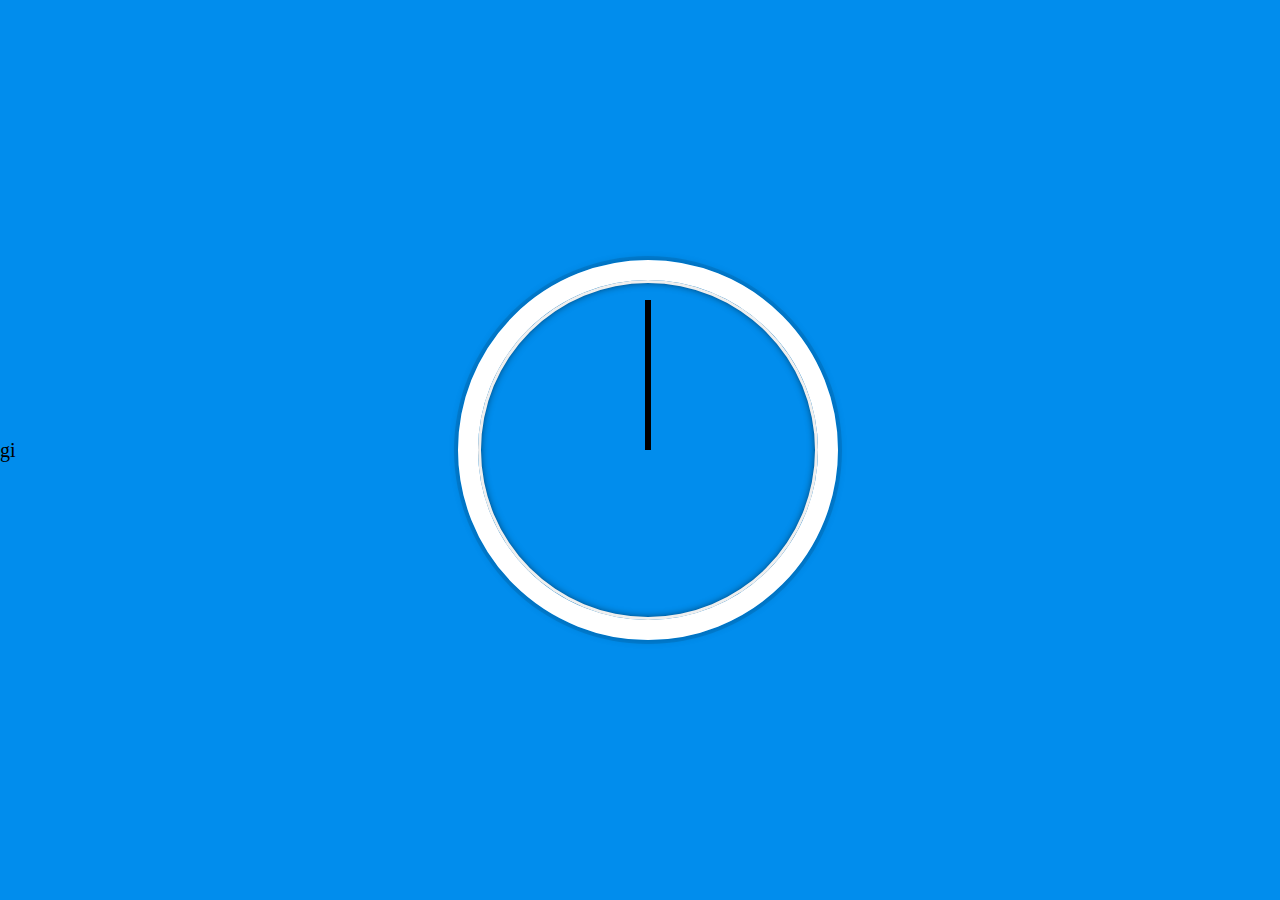
==== JSandCSSClock/clock.html @ e5944e56 "completed clock project" ====
gi<!DOCTYPE html>
<html lang="en">
<head>
  <meta charset="UTF-8">
  <title>JS + CSS Clock</title>
</head>
<body>


    <div class="clock">
      <div class="clock-face">
        <div class="hand hour-hand"></div>
        <div class="hand min-hand"></div>
        <div class="hand second-hand"></div>
      </div>
    </div>


  <style>
    html {
      background: #018DED url(http://unsplash.it/1500/1000?image=881&blur=5);
      background-size: cover;
      font-family: 'helvetica neue';
      text-align: center;
      font-size: 10px;
    }

    body {
      margin: 0;
      font-size: 2rem;
      display: flex;
      flex: 1;
      min-height: 100vh;
      align-items: center;
    }

    .clock {
      width: 30rem;
      height: 30rem;
      border: 20px solid white;
      border-radius: 50%;
      margin: 50px auto;
      position: relative;
      padding: 2rem;
      box-shadow:
        0 0 0 4px rgba(0,0,0,0.1),
        inset 0 0 0 3px #EFEFEF,
        inset 0 0 10px black,
        0 0 10px rgba(0,0,0,0.2);
    }

    .clock-face {
      position: relative;
      width: 100%;
      height: 100%;
      transform: translateY(-3px); /* account for the height of the clock hands */
    }

    .hand {
      width: 50%;
      height: 6px;
      background: black;
      position: absolute;
      top: 50%;
      transform-origin: 100%;
      transform: rotate(90deg);
      transition: all 0.05s;
      transition-timing-function: cubic-bezier(0.09, 2.56, 0.58, 1);
    }

  </style>

  <script>
    const secondHand = document.querySelector('.second-hand');
    const minuteHand = document.querySelector('.min-hand');
    const hourHand = document.querySelector('.hour-hand');

    function setDate() {
      const now = new Date();
      const seconds = now.getSeconds();
      const secondsDegrees = ((seconds / 60) * 360) + 90;
      secondHand.style.transform = `rotate(${secondsDegrees}deg)`;
      
      const mins = now.getMinutes();
      const minsDegrees = ((mins / 60) * 360) + 90;
      minuteHand.style.transform = `rotate(${minsDegrees}deg`;

      const hours = now.getHours();
      const hoursDegrees = ((hours / 12) * 360) + 90;
      hourHand.style.transform = `rotate(${hoursDegrees}deg`;


    }
    setInterval(setDate, 1000);

  </script>
</body>
</html>
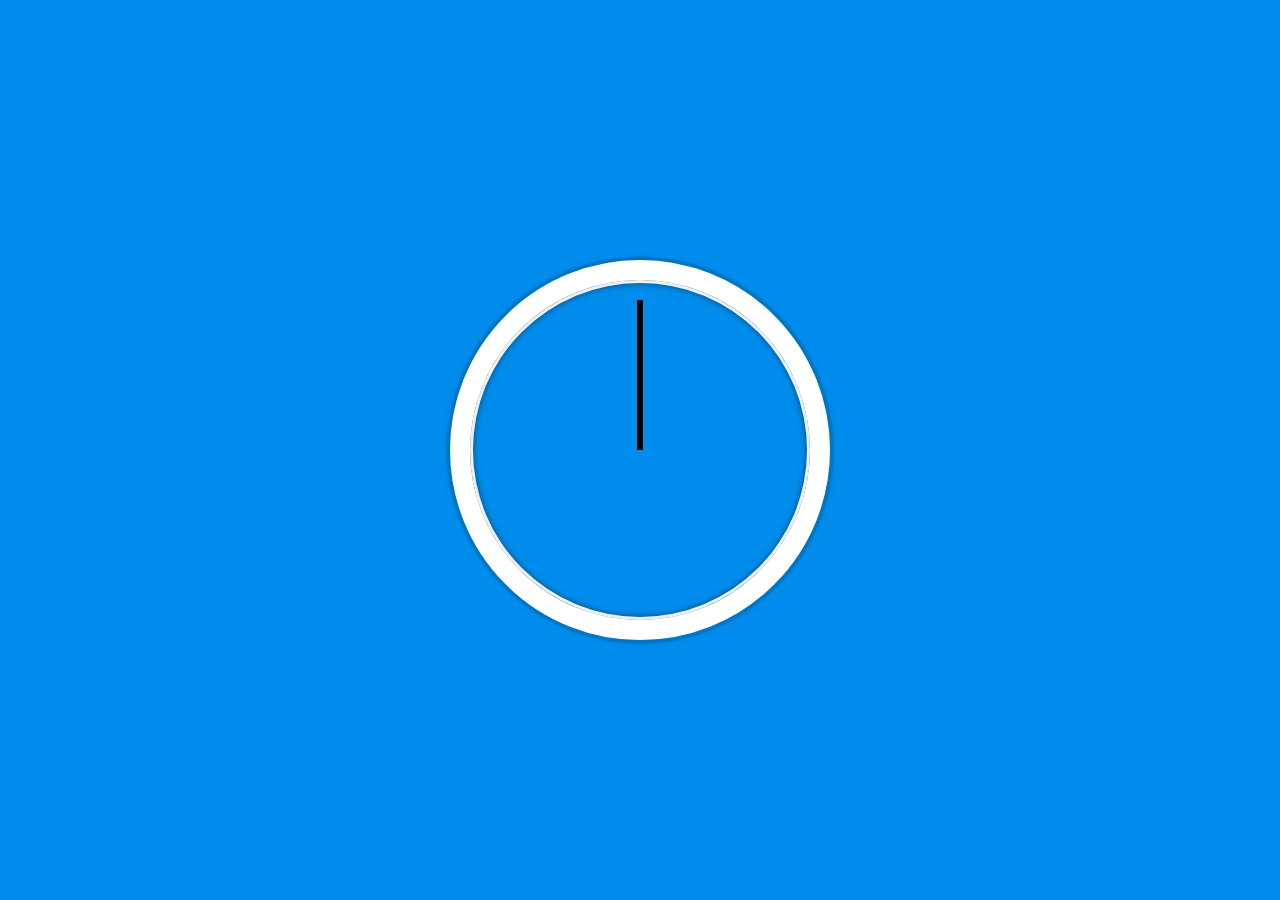
==== commit 26396886: "fixed typo on clock page" ====
--- a/JSandCSSClock/clock.html
+++ b/JSandCSSClock/clock.html
@@ -1,4 +1,4 @@
-gi<!DOCTYPE html>
+<!DOCTYPE html>
 <html lang="en">
 <head>
   <meta charset="UTF-8">
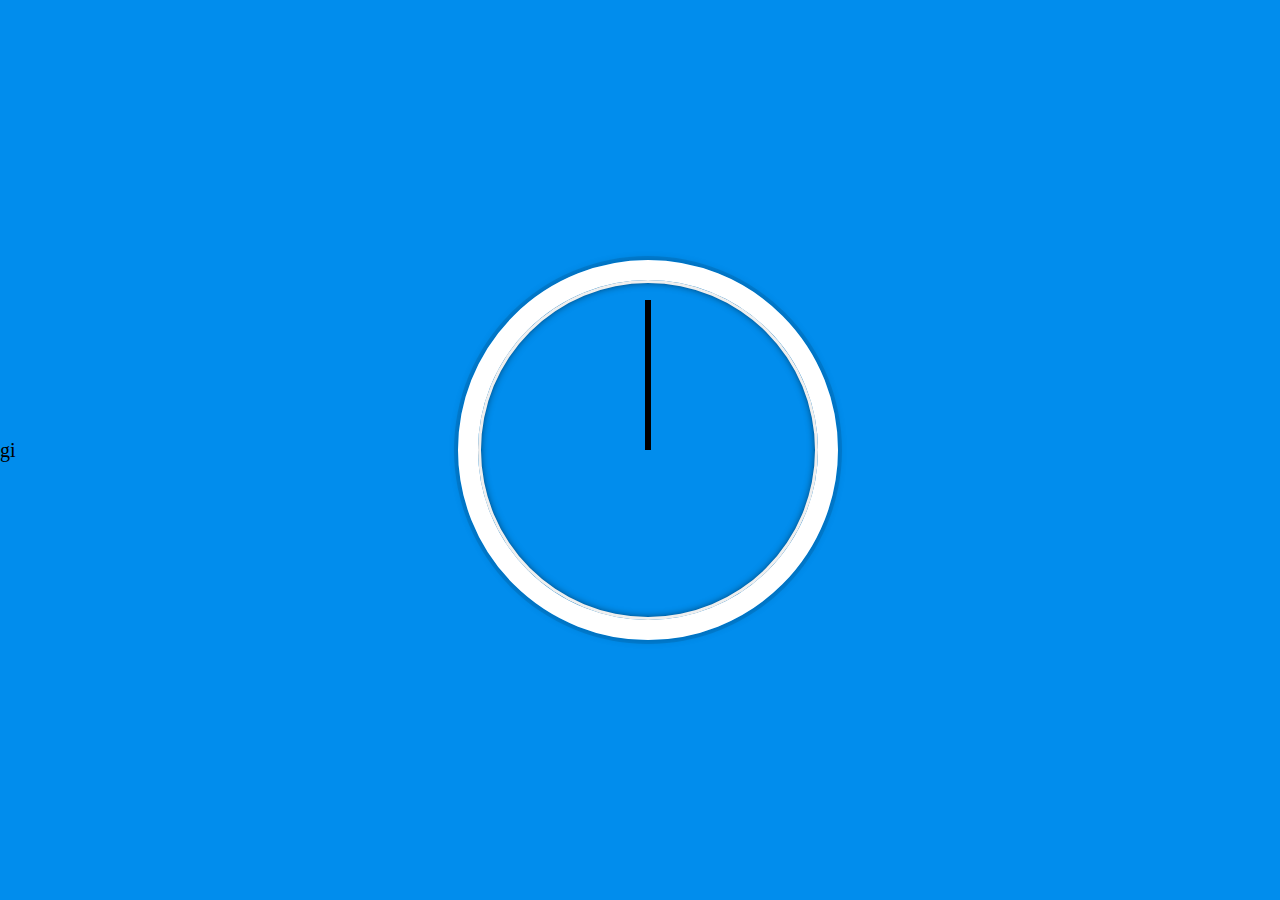
==== commit 81dd5f3f: "fixed typo" ====
--- a/JSandCSSClock/clock.html
+++ b/JSandCSSClock/clock.html
@@ -1,4 +1,4 @@
-<!DOCTYPE html>
+gi<!DOCTYPE html>
 <html lang="en">
 <head>
   <meta charset="UTF-8">
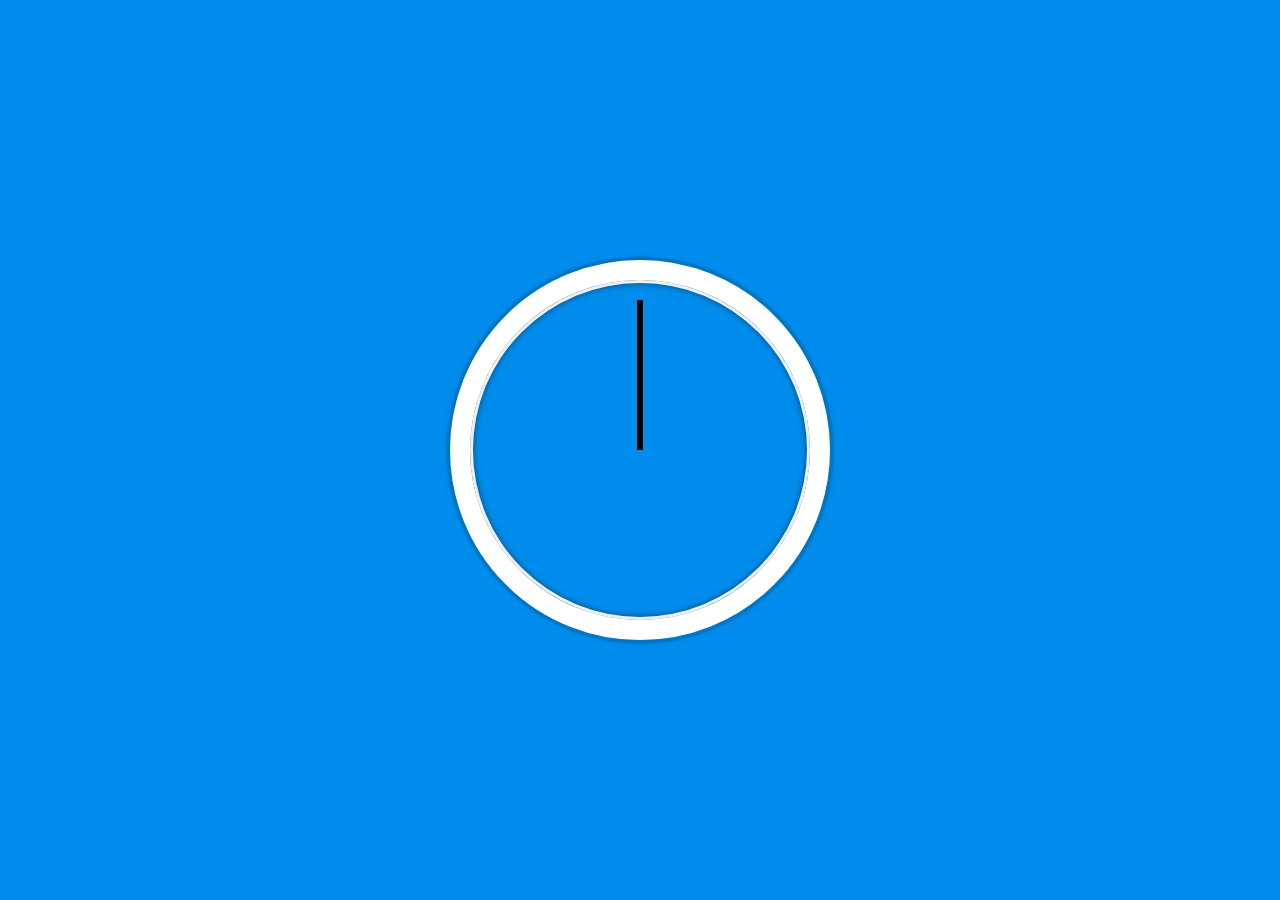
==== commit dc9c550e: "fixed other typo" ====
--- a/JSandCSSClock/clock.html
+++ b/JSandCSSClock/clock.html
@@ -1,4 +1,4 @@
-gi<!DOCTYPE html>
+<!DOCTYPE html>
 <html lang="en">
 <head>
   <meta charset="UTF-8">
